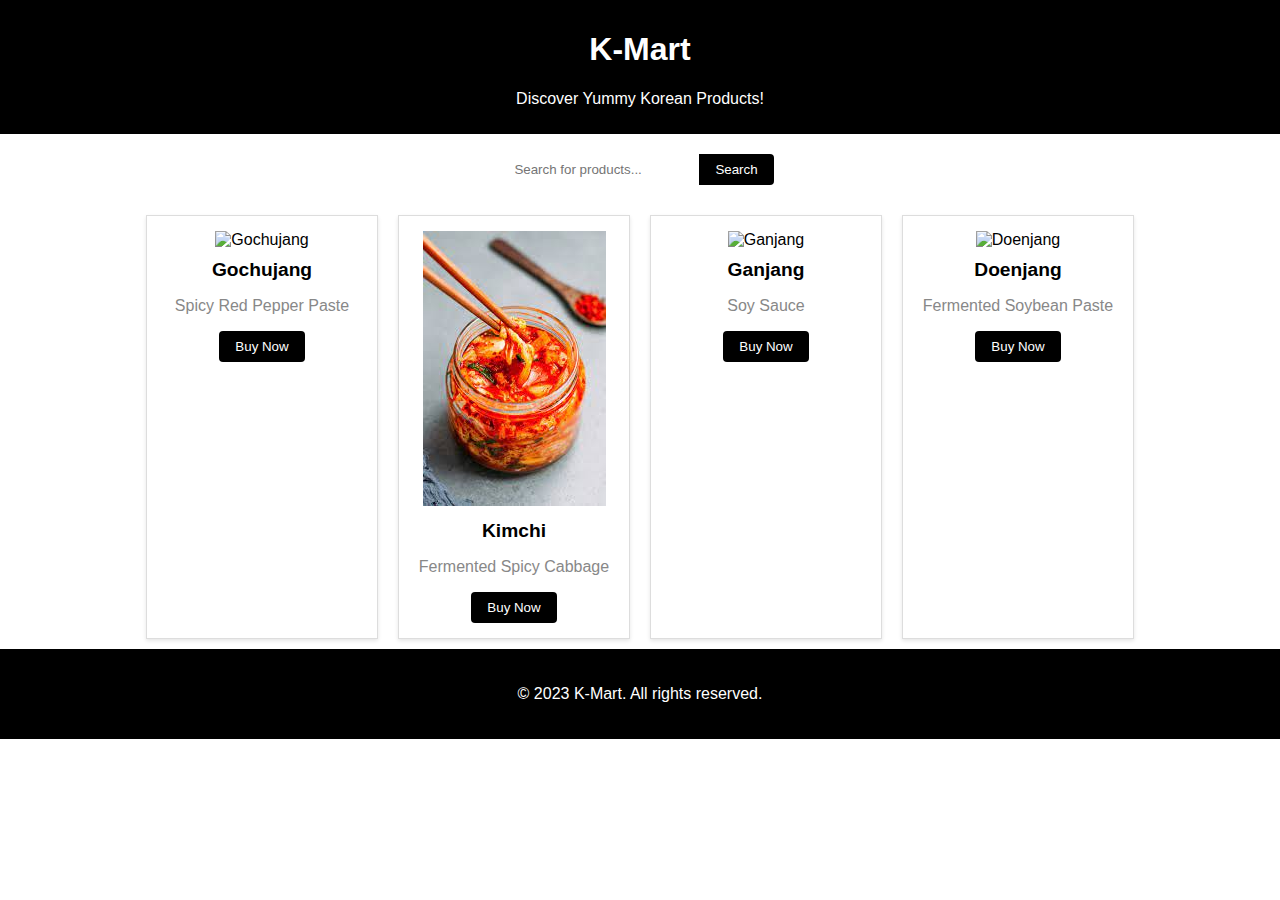
==== store.html @ 15c592ca "Create store.html" ====
<!DOCTYPE html>
<html lang="en">
<head>
  <meta charset="UTF-8">
  <meta name="viewport" content="width=device-width, initial-scale=1.0">
  <title>Your E-Commerce Store</title>
  <style>
    body {
      font-family: Arial, sans-serif;
      margin: 0;
      padding: 0;
      background-color: #ffffff; /* White background */
      color: #000000; /* Black text color */
    }
    header {
      background-color: #000000; /* Black header background */
      color: #ffffff; /* White header text color */
      padding: 10px 0;
      text-align: center;
    }
    .search-bar {
      display: flex;
      justify-content: center;
      margin: 20px 0;
    }
    .search-input {
      padding: 8px;
      border: none;
      border-radius: 4px 0 0 4px;
    }
    .search-button {
      background-color: #000000; /* Black button background */
      color: #ffffff; /* White button text color */
      border: none;
      padding: 8px 16px;
      border-radius: 0 4px 4px 0;
      cursor: pointer;
    }
    .product-container {
      display: flex;
      flex-wrap: wrap;
      justify-content: center;
    }
    .product {
      border: 1px solid #dddddd; /* Light gray border */
      background-color: #ffffff; /* White background */
      margin: 10px;
      padding: 15px;
      text-align: center;
      box-shadow: 0 2px 4px rgba(0, 0, 0, 0.1);
      width: 200px;
    }
    .product img {
      max-width: 100%;
      height: auto;
    }
    .product h2 {
      margin: 10px 0;
      font-size: 1.2em;
    }
    .product p {
      color: #888888; /* Light gray text color */
    }
    .buy-button {
      background-color: #000000; /* Black button background */
      color: #ffffff; /* White button text color */
      border: none;
      padding: 8px 16px;
      border-radius: 4px;
      cursor: pointer;
      transition: background-color 0.3s ease;
    }
    .buy-button:hover {
      background-color: #333333; /* Darker gray button background on hover */
    }
    .footer {
      background-color: #000000; /* Black footer background */
      color: #ffffff; /* White footer text color */
      padding: 20px 0;
      text-align: center;
    }
  </style>
</head>
<body>
  <header>
    <h1>K-Mart</h1>
    <p>Discover Yummy Korean Products!</p>
  </header>
  
  <div class="search-bar">
    <input class="search-input" type="text" id="searchInput" placeholder="Search for products...">
    <button class="search-button" onclick="searchProducts()">Search</button>
  </div>
  
  <div class="product-container" id="productContainer">
    <!-- Initial products -->
    <div class="product">
      <img src="gochujang.jpg" alt="Gochujang">
      <h2>Gochujang</h2>
      <p>Spicy Red Pepper Paste</p>
      <button class="buy-button">Buy Now</button>
    </div>
    <div class="product">
      <img src="kimchi.jpg" alt="Kimchi">
      <h2>Kimchi</h2>
      <p>Fermented Spicy Cabbage</p>
      <button class="buy-button">Buy Now</button>
    </div>
    <div class="product">
      <img src="ganjang.jpg" alt="Ganjang">
      <h2>Ganjang</h2>
      <p>Soy Sauce</p>
      <button class="buy-button">Buy Now</button>
    </div>
    <div class="product">
      <img src="doenjang.jpg" alt="Doenjang">
      <h2>Doenjang</h2>
      <p>Fermented Soybean Paste</p>
      <button class="buy-button">Buy Now</button>
    </div>
  </div>
  
  <div class="footer">
    <p>&copy; 2023 K-Mart. All rights reserved.</p>
  </div>
  
  <script>
    function searchProducts() {
      const searchInput = document.getElementById('searchInput').value.toLowerCase();
      const productContainer = document.getElementById('productContainer');
      productContainer.innerHTML = ''; // Clear existing products

      // Simulated products (replace with your own data)
      const products = [
        { name: 'Gochujang', description: 'Spicy Red Pepper Paste', image: 'https://bluebasket.com/cdn/shop/products/HaechandleDoenjangKoreanSoybeanPaste4_BlueBasket_536x536.jpg?v=1626246453' },
        { name: 'Kimchi', description: 'Fermented Spicy Cabbage', image: '[data-uri]' },
        { name: 'Ganjang', description: 'Soy Sauce', image: 'https://encrypted-tbn0.gstatic.com/images?q=tbn:ANd9GcSTVQk_fs_ViC06aN0gwmjIzzdiJgA616yU4Q&usqp=CAU' },
        { name: 'Doenjang', description: 'Fermented Soybean Paste', image: 'https://encrypted-tbn0.gstatic.com/images?q=tbn:ANd9GcTK4hQp8nn3VM70s3y2aUil7i769yoHJozOPQ&usqp=CAU' }
      ];

      // Display all products or filtered products based on search
      products.forEach(product => {
        if (searchInput === '' || product.name.toLowerCase().includes(searchInput)) {
          const productHTML = `
            <div class="product">
              <img src="${product.image}" alt="${product.name}">
              <h2>${product.name}</h2>
              <p>${product.description}</p>
              <button class="buy-button">Buy Now</button>
            </div>
          `;
          productContainer.innerHTML += productHTML;
        }
      });
    }
    
    // Display all products initially
    searchProducts();
  </script>
</body>
</html>
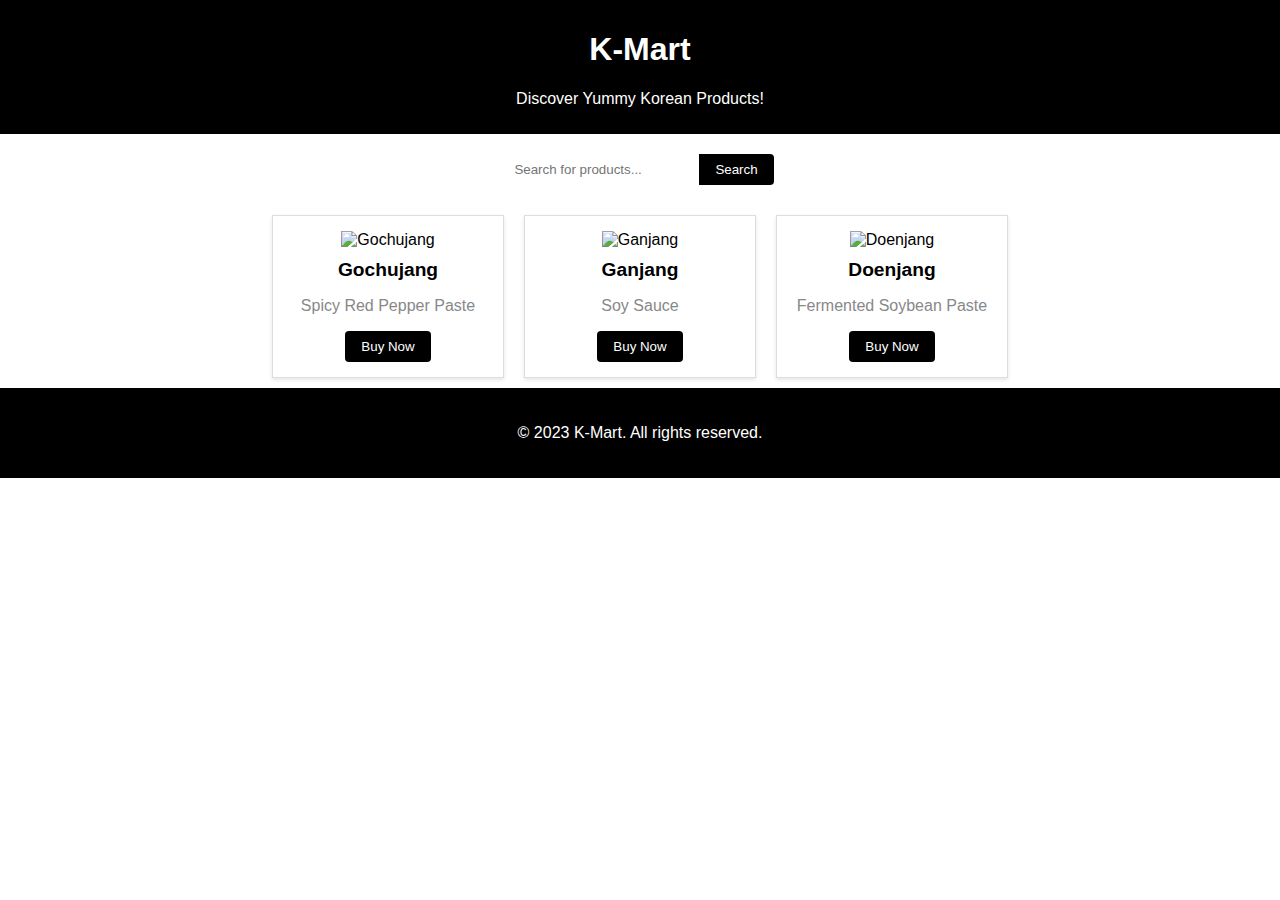
==== commit 240a7986: "removed kimchi image link" ====
--- a/store.html
+++ b/store.html
@@ -133,7 +133,6 @@
       // Simulated products (replace with your own data)
       const products = [
         { name: 'Gochujang', description: 'Spicy Red Pepper Paste', image: 'https://bluebasket.com/cdn/shop/products/HaechandleDoenjangKoreanSoybeanPaste4_BlueBasket_536x536.jpg?v=1626246453' },
-        { name: 'Kimchi', description: 'Fermented Spicy Cabbage', image: '[data-uri]' },
         { name: 'Ganjang', description: 'Soy Sauce', image: 'https://encrypted-tbn0.gstatic.com/images?q=tbn:ANd9GcSTVQk_fs_ViC06aN0gwmjIzzdiJgA616yU4Q&usqp=CAU' },
         { name: 'Doenjang', description: 'Fermented Soybean Paste', image: 'https://encrypted-tbn0.gstatic.com/images?q=tbn:ANd9GcTK4hQp8nn3VM70s3y2aUil7i769yoHJozOPQ&usqp=CAU' }
       ];
